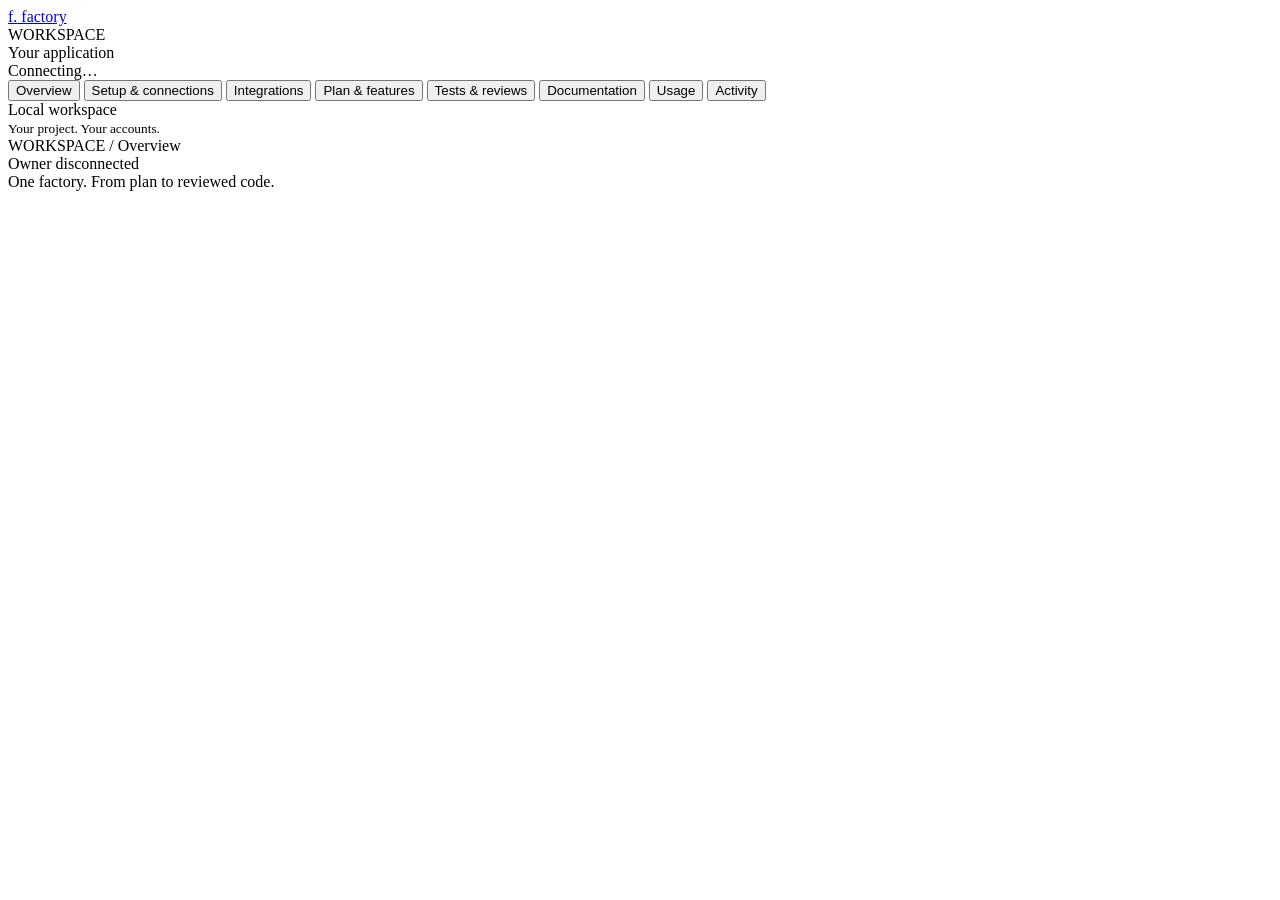
==== factory/dashboard/index.html @ c11463af "new agents added (optional)" ====
<!doctype html>
<html lang="en">
<head>
  <meta charset="utf-8">
  <meta name="viewport" content="width=device-width, initial-scale=1">
  <title>Factory</title>
  <link rel="stylesheet" href="/style.css">
  <script src="/app.js" defer></script>
</head>
<body>
  <aside class="sidebar">
    <a class="brand" href="#overview"><span class="brand-mark">f.</span> factory<span class="version" id="version"></span></a>
    <div class="project-label">WORKSPACE</div>
    <div class="project" id="project">Your application</div>
    <div class="edition" id="edition">Connecting…</div>
    <nav aria-label="Factory sections" id="nav">
      <button data-page="overview" class="selected">Overview</button>
      <button data-page="setup">Setup & connections</button>
      <button data-page="integrations">Integrations</button>
      <button data-page="plan">Plan & features</button>
      <button data-page="reviews">Tests & reviews</button>
      <button data-page="docs">Documentation</button>
      <button data-page="usage">Usage</button>
      <button data-page="activity">Activity</button>
    </nav>
    <div class="sidebar-foot"><span class="dot"></span> Local workspace<br><small>Your project. Your accounts.</small></div>
  </aside>
  <div class="workspace">
    <header>
      <span class="breadcrumb">WORKSPACE <span>/</span> <span id="page-label">Overview</span></span>
      <div class="owner"><span class="dot" id="owner-dot"></span><span id="owner-label">Owner disconnected</span></div>
    </header>
    <main id="main" tabindex="-1"></main>
    <footer>One factory. From plan to reviewed code. <span id="connection-status" role="status"></span></footer>
  </div>
  <div class="toast" id="toast" role="status" hidden></div>
  <dialog id="pair-dialog">
    <form id="pair-form">
      <p class="eyebrow">CONNECT THIS BROWSER</p><h2>Open your private dashboard link</h2>
      <p>Use the link printed by setup, or paste its pairing key below. The key is stored only for this browser tab.</p>
      <label for="pair-key">Pairing key</label><input id="pair-key" type="password" autocomplete="off" required>
      <p id="pair-error" class="error" role="alert"></p>
      <button class="primary" type="submit">Connect</button>
    </form>
  </dialog>
  <dialog id="request-dialog">
    <form id="request-form">
      <div class="dialog-heading"><div><p class="eyebrow">START WITH A PLAN</p><h2>What are we building?</h2></div><button type="button" class="quiet" data-close="request-dialog" aria-label="Close request">×</button></div>
      <fieldset><legend>Choose the scope</legend><div class="mode-options">
        <label><input type="radio" name="mode" value="product" checked> Build a complete app</label>
        <label><input type="radio" name="mode" value="feature"> Add or change a feature</label>
      </div></fieldset>
      <label for="requirements">Requirements</label><textarea id="requirements" rows="7" maxlength="50000" placeholder="Who is it for? What should it do? What must work before it is finished?" required></textarea>
      <label for="design">Design reference <span class="muted">optional</span></label><input id="design" type="url" placeholder="https://…">
      <label id="planning-docs-option" hidden><input id="planning-docs" type="checkbox"> Allow up to 10 Context7 lookups while preparing this plan. Only public library questions are sent.</label>
      <p class="muted">Preparing a plan can consume provider usage. Implementation starts after your approval.</p>
      <button type="submit" class="primary">Prepare plan</button>
    </form>
  </dialog>
  <dialog id="action-dialog">
    <form id="action-form">
      <div class="dialog-heading"><h2 id="action-title">Review action</h2><button type="button" class="quiet" data-close="action-dialog" aria-label="Close action">×</button></div>
      <div id="action-details"></div>
      <div id="note-field" hidden><label for="action-note">Requested changes</label><textarea id="action-note" rows="5" maxlength="10000"></textarea></div>
      <button type="submit" class="primary" id="action-submit">Confirm</button>
    </form>
  </dialog>
</body>
</html>
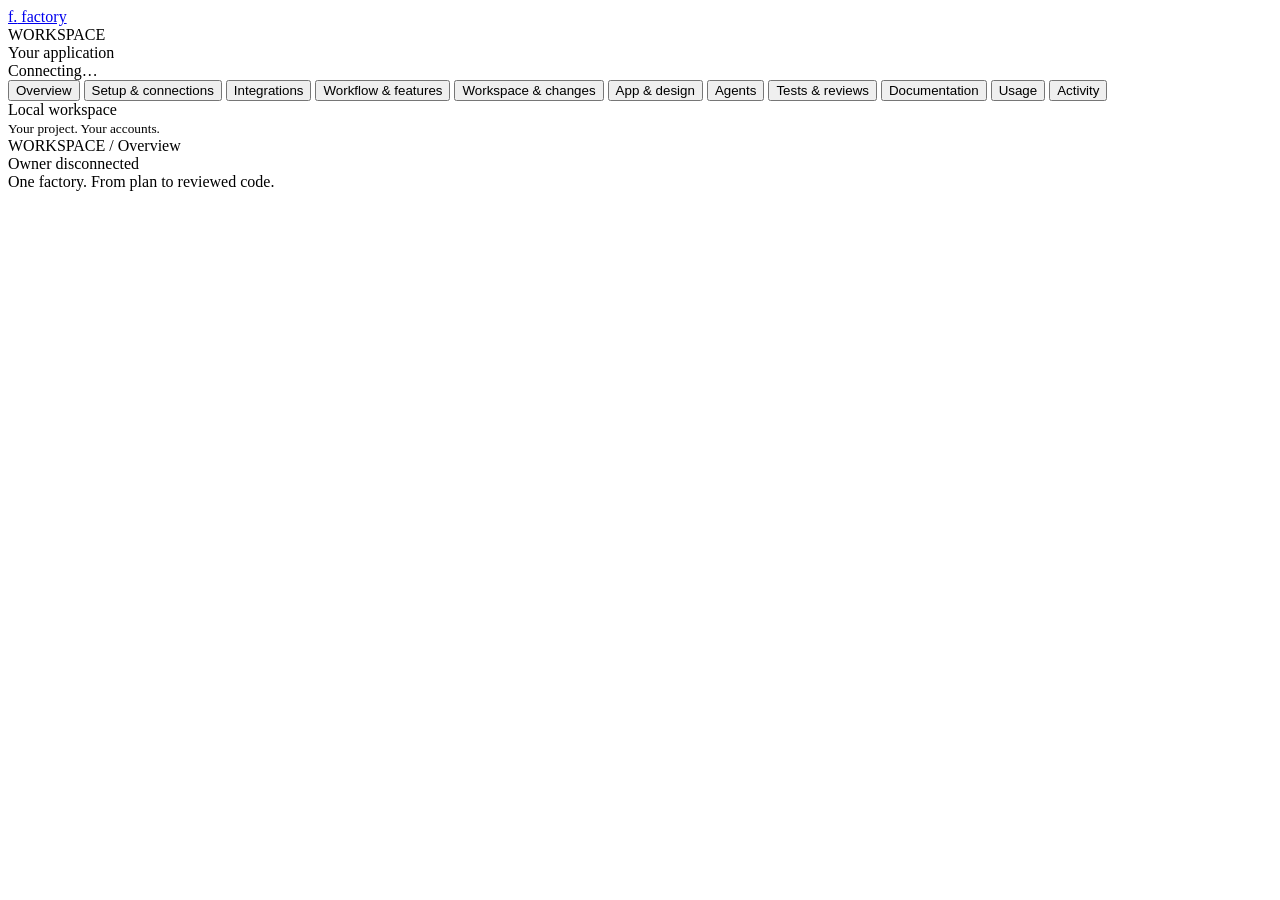
==== commit e2a4d9a4: "Add staged human approvals and sequential feature branches" ====
--- a/factory/dashboard/index.html
+++ b/factory/dashboard/index.html
@@ -17,7 +17,10 @@
       <button data-page="overview" class="selected">Overview</button>
       <button data-page="setup">Setup & connections</button>
       <button data-page="integrations">Integrations</button>
-      <button data-page="plan">Plan & features</button>
+      <button data-page="plan">Workflow & features</button>
+      <button data-page="workspace">Workspace & changes</button>
+      <button data-page="preview">App & design</button>
+      <button data-page="agents">Agents</button>
       <button data-page="reviews">Tests & reviews</button>
       <button data-page="docs">Documentation</button>
       <button data-page="usage">Usage</button>
@@ -45,23 +48,25 @@
   </dialog>
   <dialog id="request-dialog">
     <form id="request-form">
-      <div class="dialog-heading"><div><p class="eyebrow">START WITH A PLAN</p><h2>What are we building?</h2></div><button type="button" class="quiet" data-close="request-dialog" aria-label="Close request">×</button></div>
+      <div class="dialog-heading"><div><p class="eyebrow">ONE STAGE AT A TIME</p><h2>What are we building?</h2></div><button type="button" class="quiet" data-close="request-dialog" aria-label="Close request">×</button></div>
       <fieldset><legend>Choose the scope</legend><div class="mode-options">
         <label><input type="radio" name="mode" value="product" checked> Build a complete app</label>
         <label><input type="radio" name="mode" value="feature"> Add or change a feature</label>
       </div></fieldset>
+      <label for="work-title">Product or feature name</label><input id="work-title" maxlength="120" placeholder="Customer portal" required>
+      <label for="target-branch">Target branch</label><input id="target-branch" maxlength="200" placeholder="main" required>
       <label for="requirements">Requirements</label><textarea id="requirements" rows="7" maxlength="50000" placeholder="Who is it for? What should it do? What must work before it is finished?" required></textarea>
       <label for="design">Design reference <span class="muted">optional</span></label><input id="design" type="url" placeholder="https://…">
       <label id="planning-docs-option" hidden><input id="planning-docs" type="checkbox"> Allow up to 10 Context7 lookups while preparing this plan. Only public library questions are sent.</label>
-      <p class="muted">Preparing a plan can consume provider usage. Implementation starts after your approval.</p>
-      <button type="submit" class="primary">Prepare plan</button>
+      <p class="muted">Start authorizes a fresh named branch and feasibility analysis. Each later stage needs your approval. Existing changes must be reconciled before switching branches. Analysis can consume provider usage.</p>
+      <button type="submit" class="primary">Start feasibility</button>
     </form>
   </dialog>
   <dialog id="action-dialog">
     <form id="action-form">
       <div class="dialog-heading"><h2 id="action-title">Review action</h2><button type="button" class="quiet" data-close="action-dialog" aria-label="Close action">×</button></div>
       <div id="action-details"></div>
-      <div id="note-field" hidden><label for="action-note">Requested changes</label><textarea id="action-note" rows="5" maxlength="10000"></textarea></div>
+      <div id="note-field" hidden><label for="revision-stage">Return to stage</label><select id="revision-stage"></select><label for="action-note">Requested changes</label><textarea id="action-note" rows="5" maxlength="10000"></textarea></div>
       <button type="submit" class="primary" id="action-submit">Confirm</button>
     </form>
   </dialog>
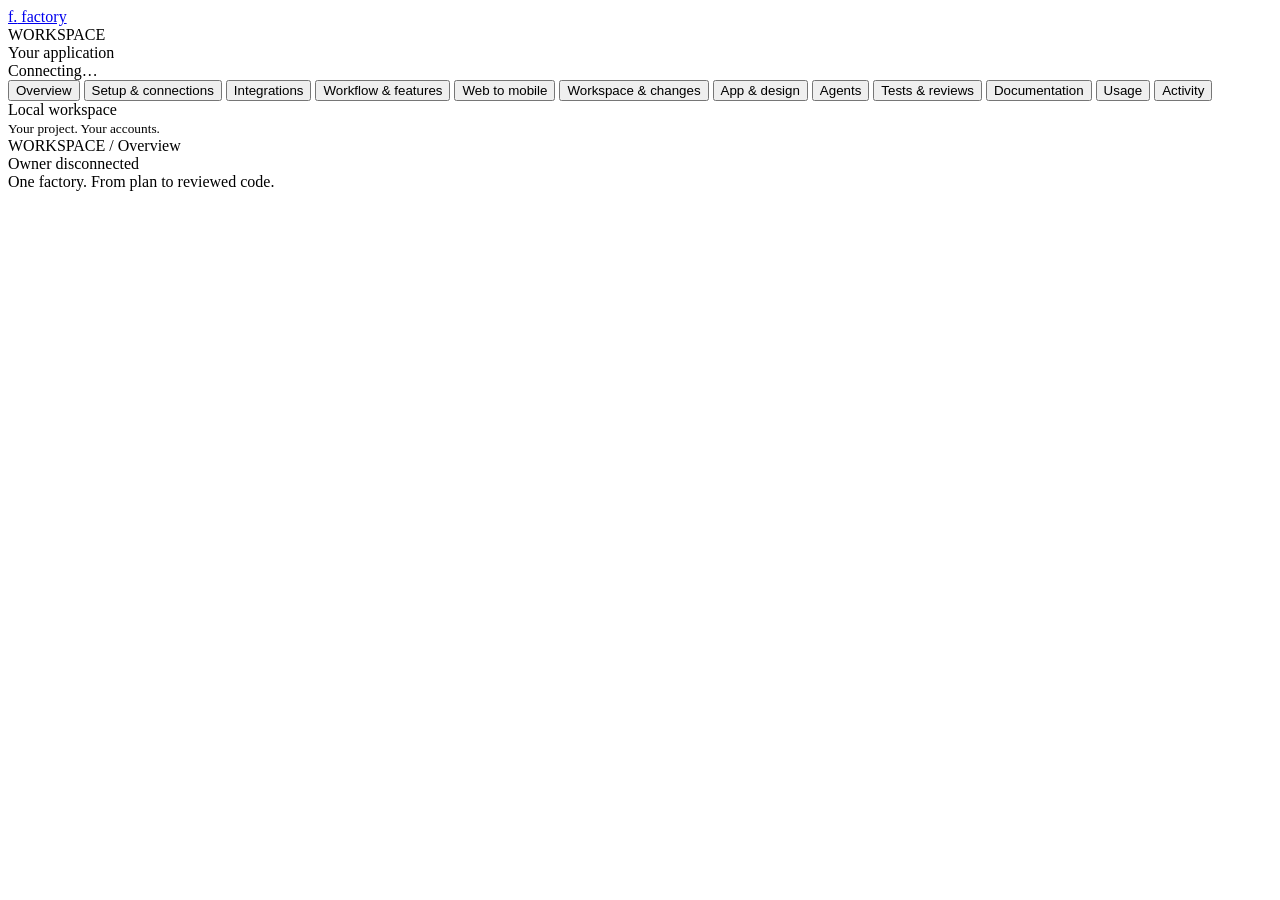
==== commit 82a00068: "Add staged web-to-mobile factory workflow" ====
--- a/factory/dashboard/index.html
+++ b/factory/dashboard/index.html
@@ -18,6 +18,7 @@
       <button data-page="setup">Setup & connections</button>
       <button data-page="integrations">Integrations</button>
       <button data-page="plan">Workflow & features</button>
+      <button data-page="mobile">Web to mobile</button>
       <button data-page="workspace">Workspace & changes</button>
       <button data-page="preview">App & design</button>
       <button data-page="agents">Agents</button>
@@ -53,6 +54,15 @@
         <label><input type="radio" name="mode" value="product" checked> Build a complete app</label>
         <label><input type="radio" name="mode" value="feature"> Add or change a feature</label>
       </div></fieldset>
+      <label for="factory-purpose">Factory purpose</label><select id="factory-purpose"><option value="software">Software development</option><option value="web-to-mobile">Web app to mobile app</option></select>
+      <fieldset id="mobile-fields" hidden><legend>Existing frontend and mobile targets</legend>
+        <label for="source-repo">Frontend repository</label><input id="source-repo" maxlength="2000" placeholder="D:\web-frontend or https://github.com/team/frontend.git">
+        <p class="muted">Use a separate mobile output repository as this workspace. The frontend is read-only reference material. Remote cloning needs owner access; submitting this form does not fetch or run source code.</p>
+        <label><input id="platform-android" type="checkbox" checked> Android</label><label><input id="platform-ios" type="checkbox" checked> iOS</label>
+        <label for="mobile-strategy">Mobile approach</label><select id="mobile-strategy"><option value="assess">Recommend after analysing the repo</option><option value="expo-native">Expo / React Native UI</option><option value="capacitor">Capacitor / reuse web UI</option></select>
+        <label for="api-base-url">Existing backend API address <span class="muted">optional until analysis</span></label><input id="api-base-url" type="url" maxlength="2000" placeholder="https://api.example.com/">
+        <p class="muted">Use public addresses only; keep keys in Integrations. Existing backend APIs are reused. Signing, cloud builds and store publishing require separate approval.</p>
+      </fieldset>
       <label for="work-title">Product or feature name</label><input id="work-title" maxlength="120" placeholder="Customer portal" required>
       <label for="target-branch">Target branch</label><input id="target-branch" maxlength="200" placeholder="main" required>
       <label for="requirements">Requirements</label><textarea id="requirements" rows="7" maxlength="50000" placeholder="Who is it for? What should it do? What must work before it is finished?" required></textarea>
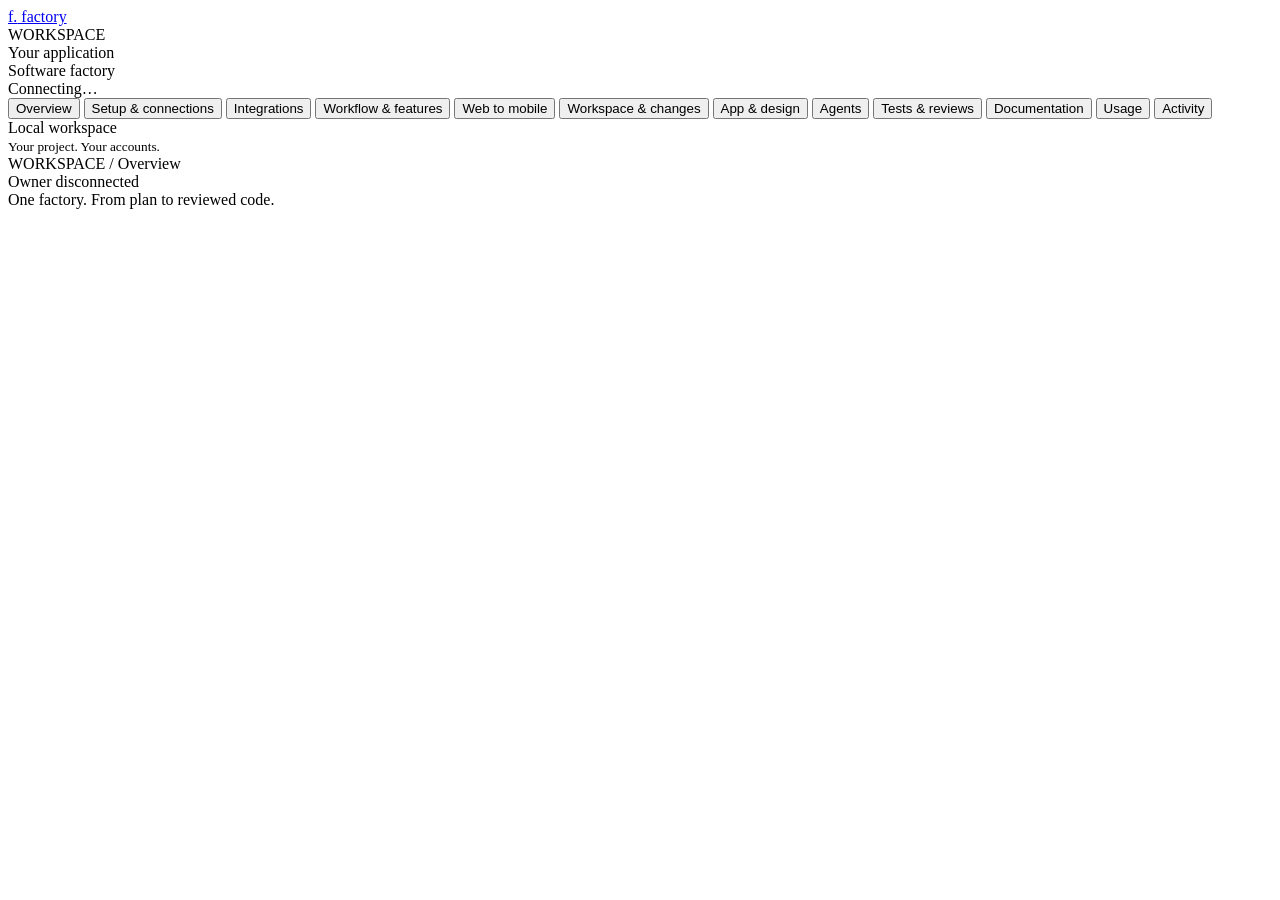
==== commit 435df6e0: "Clarify mobile factory purpose and default dashboard view" ====
--- a/factory/dashboard/index.html
+++ b/factory/dashboard/index.html
@@ -12,6 +12,7 @@
     <a class="brand" href="#overview"><span class="brand-mark">f.</span> factory<span class="version" id="version"></span></a>
     <div class="project-label">WORKSPACE</div>
     <div class="project" id="project">Your application</div>
+    <div class="project" id="purpose">Software factory</div>
     <div class="edition" id="edition">Connecting…</div>
     <nav aria-label="Factory sections" id="nav">
       <button data-page="overview" class="selected">Overview</button>
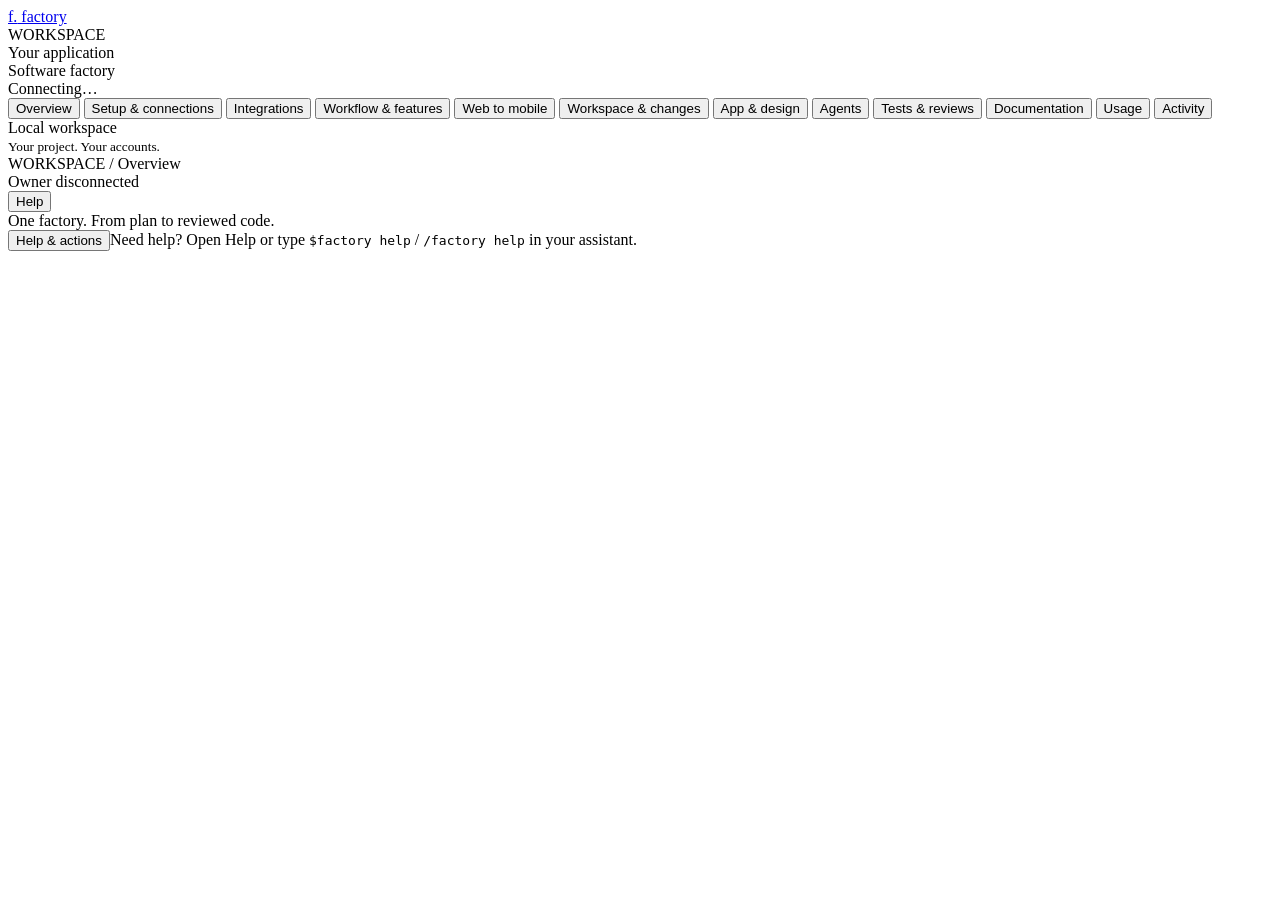
==== commit 8336c29a: "Add help actions" ====
--- a/factory/dashboard/index.html
+++ b/factory/dashboard/index.html
@@ -33,11 +33,19 @@
   <div class="workspace">
     <header>
       <span class="breadcrumb">WORKSPACE <span>/</span> <span id="page-label">Overview</span></span>
-      <div class="owner"><span class="dot" id="owner-dot"></span><span id="owner-label">Owner disconnected</span></div>
+      <div class="header-controls"><div class="owner"><span class="dot" id="owner-dot"></span><span id="owner-label">Owner disconnected</span></div><button type="button" data-help aria-haspopup="dialog">Help</button></div>
     </header>
     <main id="main" tabindex="-1"></main>
     <footer>One factory. From plan to reviewed code. <span id="connection-status" role="status"></span></footer>
   </div>
+  <aside class="help-hint" aria-label="Factory help hint"><button type="button" data-help aria-haspopup="dialog">Help &amp; actions</button><span>Need help? Open Help or type <code>$factory help</code> / <code>/factory help</code> in your assistant.</span></aside>
+  <dialog id="help-dialog" aria-labelledby="help-title">
+    <div class="dialog-heading"><div><p class="eyebrow">FACTORY REFERENCE</p><h2 id="help-title">Help &amp; all actions</h2></div><button type="button" class="quiet" data-close="help-dialog" aria-label="Close help">×</button></div>
+    <p>Use <code>$factory help</code> in Codex or <code>/factory help</code> in Claude. Terminal help: <code>node factory/runtime/cli.mjs help</code>.</p>
+    <p id="help-introduction">Help shows purposes, requirements and examples. Opening it never executes an action. It works with a disconnected owner.</p>
+    <label for="help-search">Search actions</label><input id="help-search" type="search" placeholder="Try next, dashboard, pause or release" autocomplete="off">
+    <p id="help-status" role="status" class="muted section-gap"></p><div id="help-results"></div>
+  </dialog>
   <div class="toast" id="toast" role="status" hidden></div>
   <dialog id="pair-dialog">
     <form id="pair-form">
@@ -65,11 +73,14 @@
         <p class="muted">Use public addresses only; keep keys in Integrations. Existing backend APIs are reused. Signing, cloud builds and store publishing require separate approval.</p>
       </fieldset>
       <label for="work-title">Product or feature name</label><input id="work-title" maxlength="120" placeholder="Customer portal" required>
-      <label for="target-branch">Target branch</label><input id="target-branch" maxlength="200" placeholder="main" required>
+      <label for="target-branch" id="target-label">Target branch</label><input id="target-branch" maxlength="200" placeholder="main" required>
+      <fieldset id="repository-fields" hidden><legend>Repositories this request may change</legend><div id="repository-options"></div>
+        <p class="muted">Use the displayed existing branches. Select only the repositories needed for this request. No new branches or Git merges will be created. Changes are visible on these branches before acceptance.</p>
+      </fieldset>
       <label for="requirements">Requirements</label><textarea id="requirements" rows="7" maxlength="50000" placeholder="Who is it for? What should it do? What must work before it is finished?" required></textarea>
       <label for="design">Design reference <span class="muted">optional</span></label><input id="design" type="url" placeholder="https://…">
       <label id="planning-docs-option" hidden><input id="planning-docs" type="checkbox"> Allow up to 10 Context7 lookups while preparing this plan. Only public library questions are sent.</label>
-      <p class="muted">Start authorizes a fresh named branch and feasibility analysis. Each later stage needs your approval. Existing changes must be reconciled before switching branches. Analysis can consume provider usage.</p>
+      <p class="muted" id="request-scope-note">Start authorizes a fresh named branch and feasibility analysis. Each later stage needs your approval. Existing changes must be reconciled before switching branches. Analysis can consume provider usage.</p>
       <button type="submit" class="primary">Start feasibility</button>
     </form>
   </dialog>
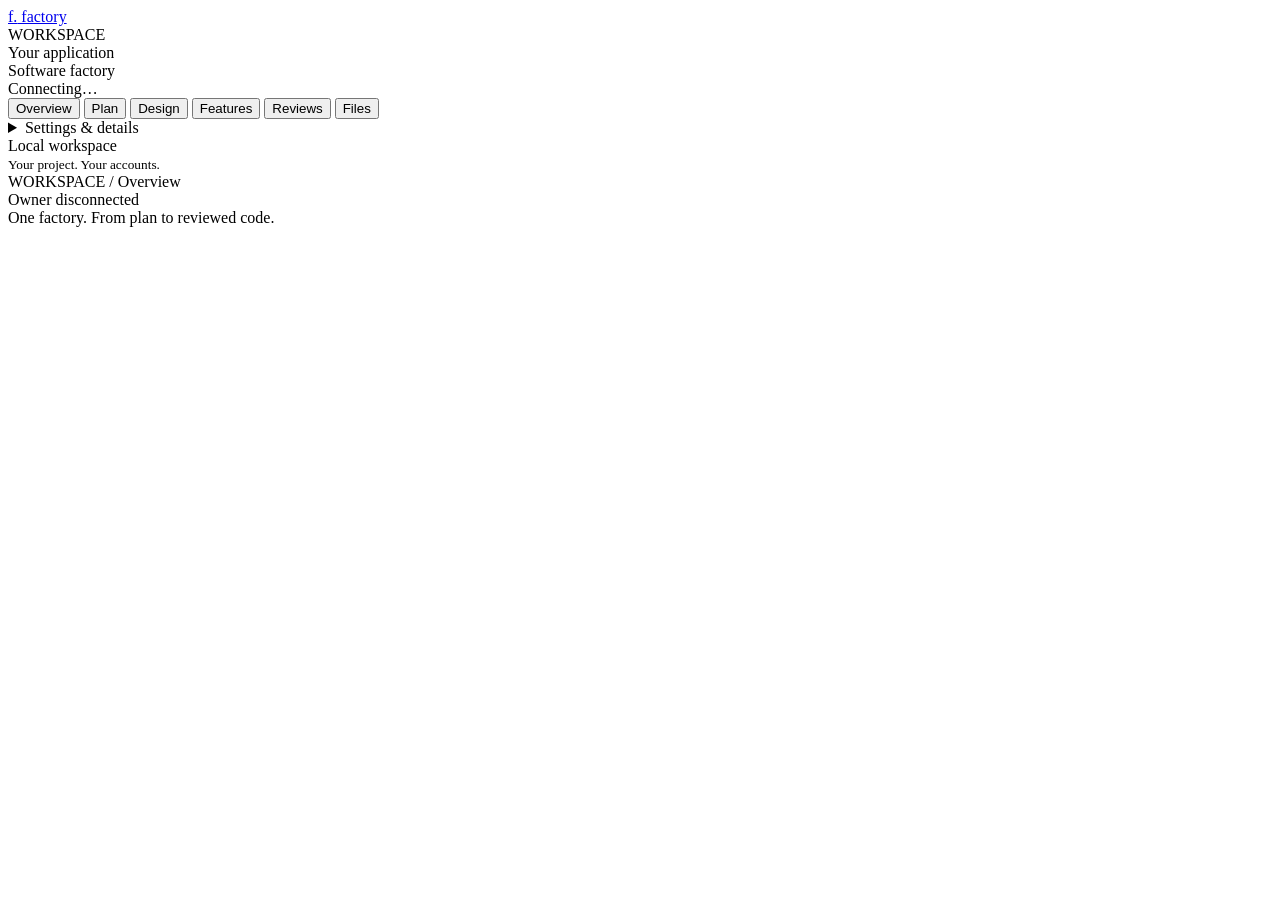
==== commit a78e192e: "Import Halo v3 planning runtime Plan versions and editable drafts, Streamlined workflow profile, des" ====
--- a/factory/dashboard/index.html
+++ b/factory/dashboard/index.html
@@ -16,54 +16,42 @@
     <div class="edition" id="edition">Connecting…</div>
     <nav aria-label="Factory sections" id="nav">
       <button data-page="overview" class="selected">Overview</button>
+      <button data-page="plan">Plan</button>
+      <button data-page="preview">Design</button>
+      <button data-page="features">Features</button>
+      <button data-page="reviews">Reviews</button>
+      <button data-page="docs">Files</button>
+      <details class="secondary-nav"><summary>Settings & details</summary>
       <button data-page="setup">Setup & connections</button>
       <button data-page="integrations">Integrations</button>
-      <button data-page="plan">Workflow & features</button>
       <button data-page="mobile">Web to mobile</button>
       <button data-page="workspace">Workspace & changes</button>
-      <button data-page="preview">App & design</button>
       <button data-page="agents">Agents</button>
-      <button data-page="reviews">Tests & reviews</button>
-      <button data-page="docs">Documentation</button>
       <button data-page="usage">Usage</button>
       <button data-page="activity">Activity</button>
+      </details>
     </nav>
     <div class="sidebar-foot"><span class="dot"></span> Local workspace<br><small>Your project. Your accounts.</small></div>
   </aside>
   <div class="workspace">
     <header>
       <span class="breadcrumb">WORKSPACE <span>/</span> <span id="page-label">Overview</span></span>
-      <div class="header-controls"><div class="owner"><span class="dot" id="owner-dot"></span><span id="owner-label">Owner disconnected</span></div><button type="button" data-help aria-haspopup="dialog">Help</button></div>
+      <div class="owner"><span class="dot" id="owner-dot"></span><span id="owner-label">Owner disconnected</span></div>
     </header>
     <main id="main" tabindex="-1"></main>
     <footer>One factory. From plan to reviewed code. <span id="connection-status" role="status"></span></footer>
   </div>
-  <aside class="help-hint" aria-label="Factory help hint"><button type="button" data-help aria-haspopup="dialog">Help &amp; actions</button><span>Need help? Open Help or type <code>$factory help</code> / <code>/factory help</code> in your assistant.</span></aside>
-  <dialog id="help-dialog" aria-labelledby="help-title">
-    <div class="dialog-heading"><div><p class="eyebrow">FACTORY REFERENCE</p><h2 id="help-title">Help &amp; all actions</h2></div><button type="button" class="quiet" data-close="help-dialog" aria-label="Close help">×</button></div>
-    <p>Use <code>$factory help</code> in Codex or <code>/factory help</code> in Claude. Terminal help: <code>node factory/runtime/cli.mjs help</code>.</p>
-    <p id="help-introduction">Help shows purposes, requirements and examples. Opening it never executes an action. It works with a disconnected owner.</p>
-    <label for="help-search">Search actions</label><input id="help-search" type="search" placeholder="Try next, dashboard, pause or release" autocomplete="off">
-    <p id="help-status" role="status" class="muted section-gap"></p><div id="help-results"></div>
-  </dialog>
   <div class="toast" id="toast" role="status" hidden></div>
-  <dialog id="pair-dialog">
-    <form id="pair-form">
-      <p class="eyebrow">CONNECT THIS BROWSER</p><h2>Open your private dashboard link</h2>
-      <p>Use the link printed by setup, or paste its pairing key below. The key is stored only for this browser tab.</p>
-      <label for="pair-key">Pairing key</label><input id="pair-key" type="password" autocomplete="off" required>
-      <p id="pair-error" class="error" role="alert"></p>
-      <button class="primary" type="submit">Connect</button>
-    </form>
-  </dialog>
   <dialog id="request-dialog">
     <form id="request-form">
-      <div class="dialog-heading"><div><p class="eyebrow">ONE STAGE AT A TIME</p><h2>What are we building?</h2></div><button type="button" class="quiet" data-close="request-dialog" aria-label="Close request">×</button></div>
+      <div class="dialog-heading"><div><p class="eyebrow">PLAN FIRST, THEN DELIVER</p><h2>What are we building?</h2></div><button type="button" class="quiet" data-close="request-dialog" aria-label="Close request">×</button></div>
       <fieldset><legend>Choose the scope</legend><div class="mode-options">
         <label><input type="radio" name="mode" value="product" checked> Build a complete app</label>
         <label><input type="radio" name="mode" value="feature"> Add or change a feature</label>
       </div></fieldset>
       <label for="factory-purpose">Factory purpose</label><select id="factory-purpose"><option value="software">Software development</option><option value="web-to-mobile">Web app to mobile app</option></select>
+      <label for="workflow-profile">Approval workflow</label><select id="workflow-profile"><option value="streamlined">Streamlined — approve the complete plan, then deliver features</option><option value="strict">Strict — separate approval at every stage</option></select>
+      <p class="muted">Streamlined keeps requirements, design, testing, documentation and five independent reviews. Start each feature explicitly; approve its integration when the evidence is ready.</p>
       <fieldset id="mobile-fields" hidden><legend>Existing frontend and mobile targets</legend>
         <label for="source-repo">Frontend repository</label><input id="source-repo" maxlength="2000" placeholder="D:\web-frontend or https://github.com/team/frontend.git">
         <p class="muted">Use a separate mobile output repository as this workspace. The frontend is read-only reference material. Remote cloning needs owner access; submitting this form does not fetch or run source code.</p>
@@ -81,7 +69,7 @@
       <label for="design">Design reference <span class="muted">optional</span></label><input id="design" type="url" placeholder="https://…">
       <label id="planning-docs-option" hidden><input id="planning-docs" type="checkbox"> Allow up to 10 Context7 lookups while preparing this plan. Only public library questions are sent.</label>
       <p class="muted" id="request-scope-note">Start authorizes a fresh named branch and feasibility analysis. Each later stage needs your approval. Existing changes must be reconciled before switching branches. Analysis can consume provider usage.</p>
-      <button type="submit" class="primary">Start feasibility</button>
+      <button type="submit" class="primary">Prepare master plan</button>
     </form>
   </dialog>
   <dialog id="action-dialog">
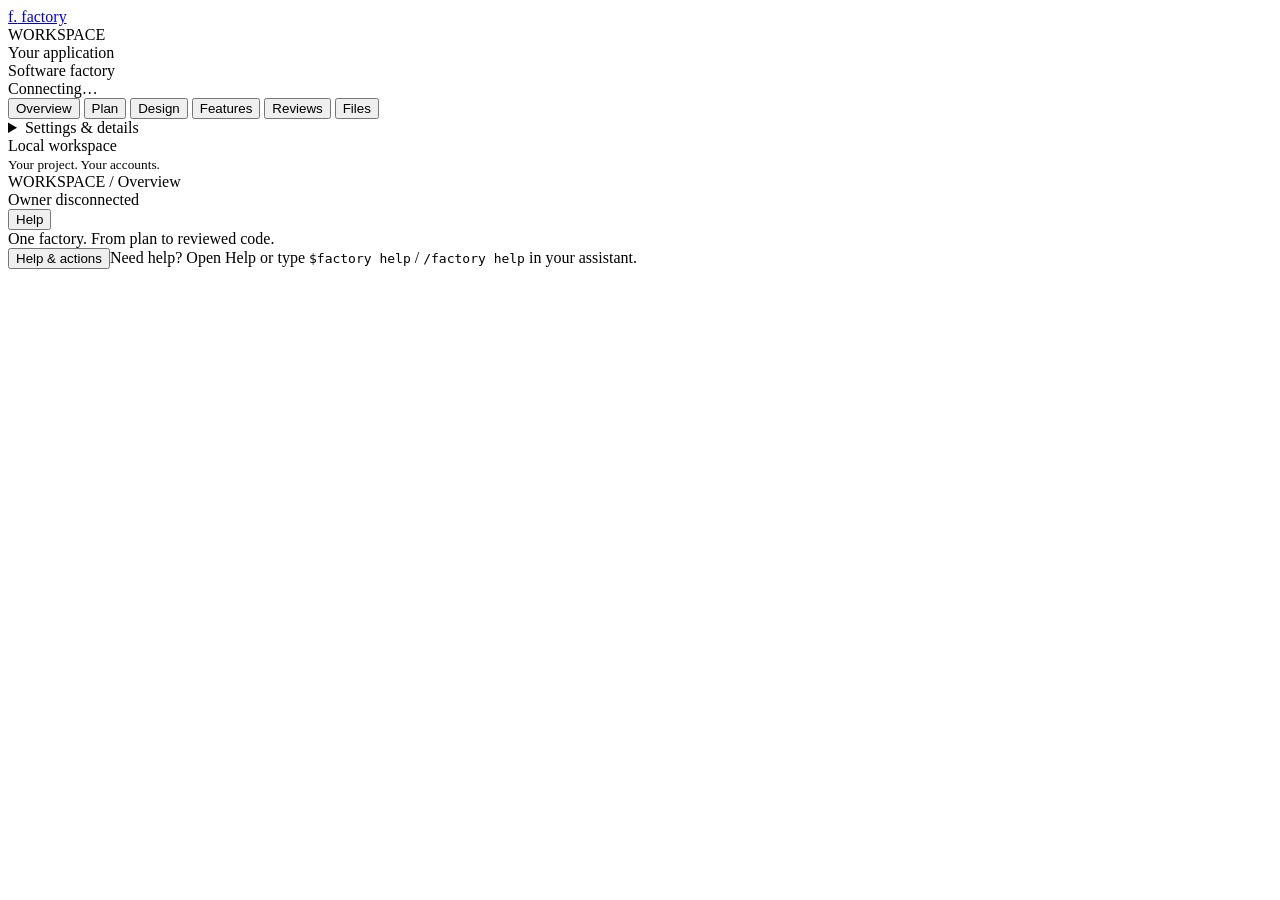
==== commit 8d566c6c: "Merge Halo v3 planning runtime into 2.6 help release Keeps runtime/help.mjs, GET /api/help, the CLI " ====
--- a/factory/dashboard/index.html
+++ b/factory/dashboard/index.html
@@ -36,11 +36,19 @@
   <div class="workspace">
     <header>
       <span class="breadcrumb">WORKSPACE <span>/</span> <span id="page-label">Overview</span></span>
-      <div class="owner"><span class="dot" id="owner-dot"></span><span id="owner-label">Owner disconnected</span></div>
+      <div class="header-controls"><div class="owner"><span class="dot" id="owner-dot"></span><span id="owner-label">Owner disconnected</span></div><button type="button" data-help aria-haspopup="dialog">Help</button></div>
     </header>
     <main id="main" tabindex="-1"></main>
     <footer>One factory. From plan to reviewed code. <span id="connection-status" role="status"></span></footer>
   </div>
+  <aside class="help-hint" aria-label="Factory help hint"><button type="button" data-help aria-haspopup="dialog">Help &amp; actions</button><span>Need help? Open Help or type <code>$factory help</code> / <code>/factory help</code> in your assistant.</span></aside>
+  <dialog id="help-dialog" aria-labelledby="help-title">
+    <div class="dialog-heading"><div><p class="eyebrow">FACTORY REFERENCE</p><h2 id="help-title">Help &amp; all actions</h2></div><button type="button" class="quiet" data-close="help-dialog" aria-label="Close help">×</button></div>
+    <p>Use <code>$factory help</code> in Codex or <code>/factory help</code> in Claude. Terminal help: <code>node factory/runtime/cli.mjs help</code>.</p>
+    <p id="help-introduction">Help shows purposes, requirements and examples. Opening it never executes an action. It works with a disconnected owner.</p>
+    <label for="help-search">Search actions</label><input id="help-search" type="search" placeholder="Try next, dashboard, pause or release" autocomplete="off">
+    <p id="help-status" role="status" class="muted section-gap"></p><div id="help-results"></div>
+  </dialog>
   <div class="toast" id="toast" role="status" hidden></div>
   <dialog id="request-dialog">
     <form id="request-form">
